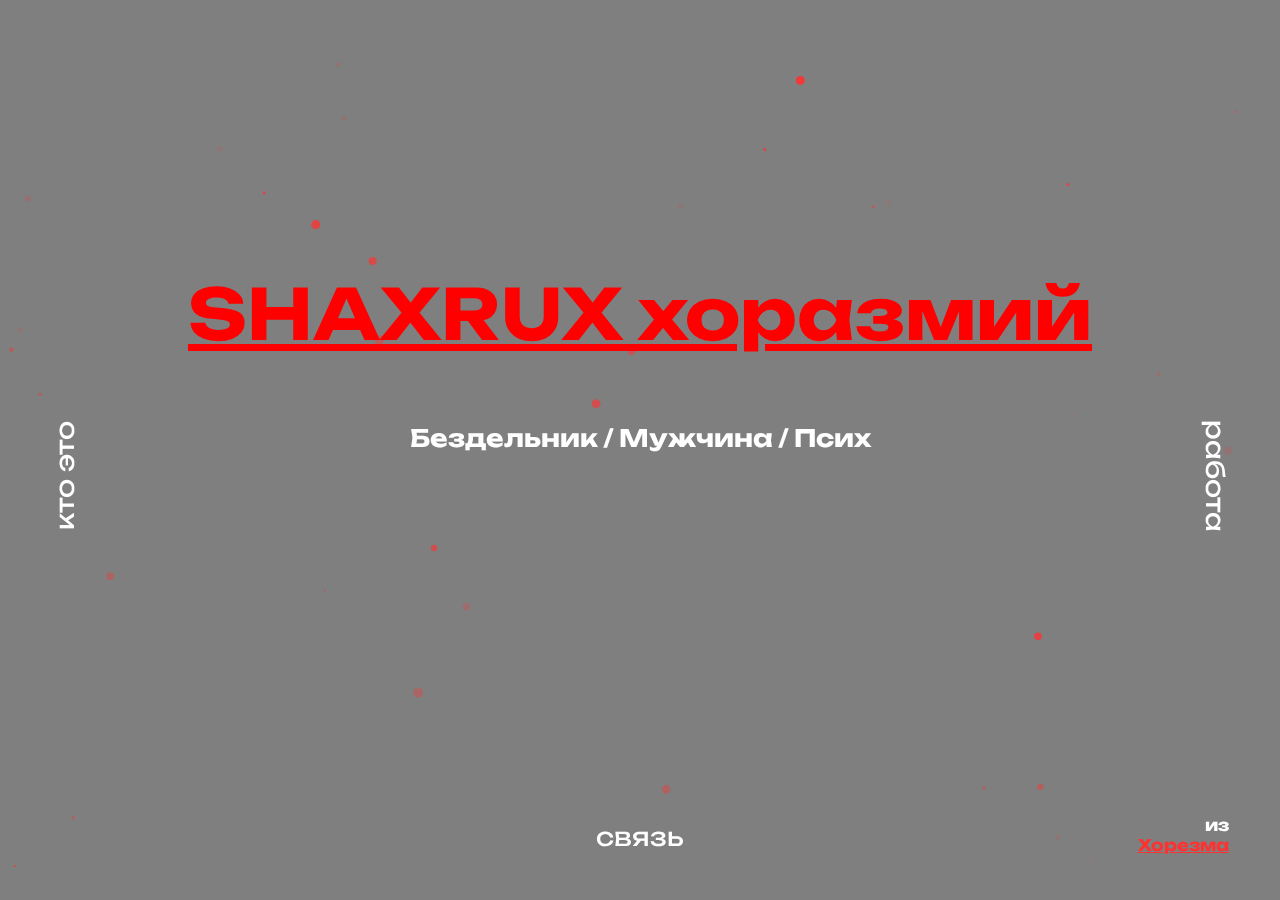
==== index.html @ 75ad0eb4 "1" ====
<html lang="en"><head>
    <meta charset="UTF-8">
    <meta name="viewport" content="width=device-width, initial-scale=1.0">
    <meta http-equiv="X-UA-Compatible" content="ie=edge">
    <title>VIPSHAKH</title>
    <link rel="stylesheet" href="https://cdnjs.cloudflare.com/ajax/libs/animate.css/3.7.0/animate.min.css">
    <link href="https://fonts.googleapis.com/css?family=Comfortaa:700" rel="stylesheet">
    <script src="https://code.jquery.com/jquery-3.3.1.min.js" integrity="sha256-FgpCb/KJQlLNfOu91ta32o/NMZxltwRo8QtmkMRdAu8=" crossorigin="anonymous"></script>
    <link rel="stylesheet" href="https://use.fontawesome.com/releases/v5.7.1/css/all.css" integrity="sha384-fnmOCqbTlWIlj8LyTjo7mOUStjsKC4pOpQbqyi7RrhN7udi9RwhKkMHpvLbHG9Sr" crossorigin="anonymous">
    <link rel="stylesheet" href="index.css">
</head>
<body>
    <div id="loading" class="" style="display: none;">
        <div id="spinner"></div>
    </div>
    <div id="particles-js"><canvas class="particles-js-canvas-el" width="804" height="663" style="width: 100%; height: 100%;"></canvas></div>
    <div id="box" style="display: none;">
        <div class="box1 onlywide animated bounceOutLeft" style="animation-delay:1.7s;"></div>
        <div class="box2 onlywide animated bounceOutLeft" style="animation-delay:1.8s;"></div>
        <div class="box2 onlywide animated bounceOutLeft" style="animation-delay:1.9s;"></div>
        <div class="box2 animated bounceOutRight" style="animation-delay:1.9s;"></div>
        <div class="box2 onlywide animated bounceOutRight" style="animation-delay:1.8s;"></div>
        <div class="box2 onlywide animated bounceOutRight" style="animation-delay:1.7s;"></div>
    </div>
    <a id="about" onclick="showabout()" class="" style="animation-delay:2.2s;">кто это</a>
    <a id="work" onclick="showwork()" class="" style="animation-delay:2.2s;">работа</a>
    <a id="contact" onclick="showcontact()" class="" style="animation-delay:2.2s;">связь</a>
    <div id="middle" class="animated slideInDown" style="animation-delay:2.0s;">
        <h1>SHAXRUX хоразмий</h1>
        <h2>Бездельник / Мужчина / Псих</h2>
        <div id="menu">
            <a onclick="showabout()">кто это</a>
            <a onclick="showwork()">работа</a>
            <a onclick="showcontact()">связь</a>
        </div>
        <table>
                <tbody><tr>
                    <td class="animated zoomIn" style="animation-delay:2.2s;"><a class="social" href="https://shaxrux_ake.t.me"><i class="fab fa-telegram"></i></a></td>
                </tr>
        </tbody></table>
    </div>
    <div id="work_container" class="container" style="display: none;">
        <div onclick="closework()"><i class="fas fa-angle-right"></i></div>
        <h1>работа</h1>
        <section>
            <h2>работа</h2>
            <p>
                Я создаю сайты, веб-приложения, ботов, и многое другое.
            </p>
            <div id="used">
                <div><i class="fas fa-circle"></i>&nbsp;HTML</div>
                <div><i class="fas fa-circle"></i>&nbsp;CSS</div>
                <div><i class="fas fa-circle"></i>&nbsp;Javascript</div>
                <div><i class="fas fa-circle"></i>&nbsp;PHP</div>
                <div><i class="fas fa-circle"></i>&nbsp;Python</div>
            </div>
            <button class="btn_two">просто</button>
            <button class="btn_two">просто 2</button>
        </section>
    </div>
    <div id="about_container" class="container">
            <div onclick="closeabout()"><i class="fas fa-angle-left"></i></div>
            <h1>кто это</h1>
            <section>
                <h2>мужчина</h2>
                <p>
                    Я буду краток, просто человек
                </p>
            </section>
        </div>
          <div id="contact_container" class="container" style="display: none;">
            <div onclick="closecontact()"><i class="fas fa-angle-down"></i></div>
            <h1>связь</h1>
            <section>
                <h2>связь мной</h2>
                <p>
                    связь со мной через  <a href="https://shaxrux_ake.t.me">телеграм</a>
                </p>
            </section>
        </div>
        <div id="footer">
            из <br> <a href="https://shaxrux_ake.t.me">Хорезма</a>
        </div>
    <script src="index.js" type="text/javascript"></script>
    <script src="particles.js"></script>
    <script src="app.js"></script>

</body></html>
---- index.css ----
@import url('https://fonts.googleapis.com/css?family=Unbounded');

body {
    padding:0px;
    margin:0px;
    background:linear-gradient(0deg,rgba(0,0,0,0.5),rgba(0,0,0,0.5)),url("https://images.unsplash.com/photo-1491956175078-460aea0914ca?ixlib=rb-1.2.1&ixid=eyJhcHBfaWQiOjEyMDd9&w=1550&q=80") center center;
    background-size:cover;
    width:100vw;
    height:100vh;
    overflow:hidden;
    font-family: "Unbounded", bold;
}
#loading {
    width: 100vw;
    height: 100vh;
    position: fixed;
    background:rgb(255, 50, 50);
    z-index: 999;
    display: flex;
    justify-content: center;
    flex-direction: column;
    align-items: center;
}
#spinner {
    animation: rotate 0.56s infinite linear;
    width:50px;
    height:50px;
    border:12px solid #fff;
    border-bottom:12px solid rgb(255, 50, 50);
    border-radius:50%;
    margin:0;
}
@keyframes rotate {
    0% {transform: rotate(0deg);}
    100% {transform: rotate(360deg);}
}
#box {
    width:100vw;
    height:100vh;
    z-index:9;
    position:fixed;
    top:0;
}
#box div {
    width:16.66vw;
    height:100%;
    display:inline-block;
}
.box1 {
    background:rgb(255, 50, 50);
}
.box2 {
    background:rgb(255, 50, 50);
    margin-left:-5px;
}
#menu {
    width:100%;
    text-align:center;
    margin:6vh 0px;
    display:none;
}
#menu a {
    margin:0px 6%;
    font-size:19px;
    color:#fff;
    text-decoration:underline;
}
#middle {
    width:100vw;
    height:90vh;
    display:flex;
    flex-direction:column;
    justify-content:center;
    position:fixed;
    top:0;
    text-align:center;
    z-index:1;
    color:#fff;
    padding-bottom:10vh;
}
#middle h1 {
    color:rgb(255, 0, 0);
    font-size:70px;
    text-decoration:underline;
}
#about {
    width:10vw;
    height:10vw;
    text-align:center;
    font-size:25px;
    transform:rotate(-90deg);
    background:transparent;
    color:#fff;
    position:fixed;
    left:0;
    bottom:40vh;
    display:flex;
    flex-direction: column;
    justify-content:center;
    z-index:4;
    transition:0.4s ease-in-out;
    border-radius:0px 0px 100px 100px;
}
#work {
    width:10vw;
    height:10vw;
    text-align:center;
    font-size:25px;
    transform:rotate(90deg);
    background:transparent;
    color:#fff;
    position:fixed;
    right:0;
    bottom:40vh;
    display:flex;
    flex-direction: column;
    justify-content:center;
    z-index:4;
    transition:0.4s ease-in-out;
    border-radius:0px 0px 100px 100px;
}
#contact {
    width:10vw;
    height:10vw;
    text-align:center;
    font-size:25px;
    background:transparent;
    color:#fff;
    position:fixed;
    bottom:0;
    left:45vw;
    display:flex;
    flex-direction: column;
    justify-content:center;
    z-index:4;
    transition:0.4s ease-in-out;
    border-radius:100px 100px 0px 0px;
}
#about:hover {
    background:rgba(255,50,50,0.9);
    cursor:pointer;
}
#work:hover {
    background:rgba(255,50,50,0.9);
    cursor:pointer;
}
#contact:hover {
    background:rgba(255,50,50,0.9);
    cursor:pointer;
}
#middle table {
    width:30%;
    margin:6vh auto;
}
#middle table tr td {
    text-align:center;
}
.social {
    color:#fff;
    font-size:22px;
    border-radius:50%;
    transition:0.4s ease-in-out;
    margin:0px 8px;
    text-align:center;
}
.social:hover { 
    cursor: pointer;
    color:rgb(255, 50, 50);
}
.container {
    width:90vw;
    height:90vh;
    padding:5vh 5vw;
    background:rgb(255, 50, 50);
    color:#fff;
    z-index:9;
    position:fixed;
    max-height:100vh;
    overflow-y:auto;
    display:none;
}
.container div {
    font-size:25px;
    margin:20px 0px;
    transition:0.4s ease-in-out;
}
.container div:hover {
    cursor:pointer;
}
.container section {
    margin:8vh 0px;
}
#used div{
    font-size:14px !important;
    display:inline-block;
    padding:8px 10px;
    border:2px solid #fff;
    margin:0px 10px;
    border-radius:50px;
}
#used:hover {
    cursor:text;
}
#used div:hover {
    cursor:text;
}
.container h1 {
    font-size:60px;
    text-decoration:underline;
}
.container p {
    font-size:21px;
}
.btn_one {
    font-size:18px;
    font-family: 'Josefin Sans', sans-serif;
    color:#fff;
    background:transparent;
    border:3px solid #fff;
    padding:8px 40px;
    border-radius:80px;
    font-weight:bold;
    margin:2vh 10px;
    transition:0.4s ease-in-out;
}
.btn_one:hover {
    cursor:pointer;
    color:rgb(255, 50, 50);
    background:#fff;
}
.btn_two {
    font-size:18px;
    font-family: 'Josefin Sans', sans-serif;
    color:rgb(255, 50, 50);
    background:#fff;
    border:3px solid #fff;
    padding:8px 40px;
    border-radius:80px;
    font-weight:bold;
    margin:2vh 10px;
    transition:0.4s ease-in-out;
}
.btn_two:hover {
    cursor:pointer;
    padding:8px 60px;
}
.container form input {
    width:46%;
    margin:20px 1%;
    background:transparent;
    border:0px;
    border-bottom:3px solid rgba(255,255,255,0.5);
    padding:8px 10px;
    font-family: 'Poppins', sans-serif;
    font-size:18px;
    transition:0.4s ease-in-out;
    color:#fff;
    font-weight:bold;
}
.container form textarea {
    width:96%;
    margin:20px 1%;
    padding:8px 10px;
    border:0px;
    border-bottom:3px solid rgba(255,255,255,0.5);
    padding:8px 10px;
    font-family: 'Poppins', sans-serif;
    font-size:18px;
    background:transparent;
    resize:none;
    transition:0.4s ease-in-out;
    color:#fff;
    font-weight:bold;
}
.container form input:focus {
    outline:none;
    border-bottom:3px solid rgba(255, 255, 255,1);
}
.container form textarea:focus {
    outline:none;
    border-bottom:3px solid rgba(255, 255, 255,1);
}
::placeholder {
    color:#fff;
}
#footer {
    color:#fff;
    width:92vw;
    padding:5vh 4vw;
    text-align:right;
    position:fixed;
    z-index:1;
    bottom:0;
    font-size:16px;
    font-weight:bold;
}
#footer a {
    color:rgb(255, 50, 50) ;
}
#particles-js {
    position:fixed;
    width:100vw;
    height:100vh;
}
::-webkit-scrollbar {
    width:5px;
    height:5px;
}
::-webkit-scrollbar-track {
    background: #fff; 
}
::-webkit-scrollbar-thumb {
    background: rgb(255, 50, 50); 
}
::-webkit-scrollbar-thumb:hover {
    background: rgba(255, 50, 50,0.8); 
}
::selection {
	color: #fff;
	background: rgb(255, 50, 50);
}

@media (max-width: 800px){ 
    #about {
        display:none;
    }
    #contact {
        display:none;
    }
    #work {
        display:none;
    }
    #footer {
        text-align:center;
    }
    #middle {
        width:90vw;
        padding:0px 5vw;
    }
    #middle table {
        width:80%;
    }
    .container form input {
        width:90%;
    }
    .container form textarea {
        width:90%;
    }
    #menu {
        display:inline-block;
    }
    #onlywide {
        display:none !important;
    }
    .box2 {
        margin-left:0px !important;
    }
    #box div {
        width:100%;
    }
}
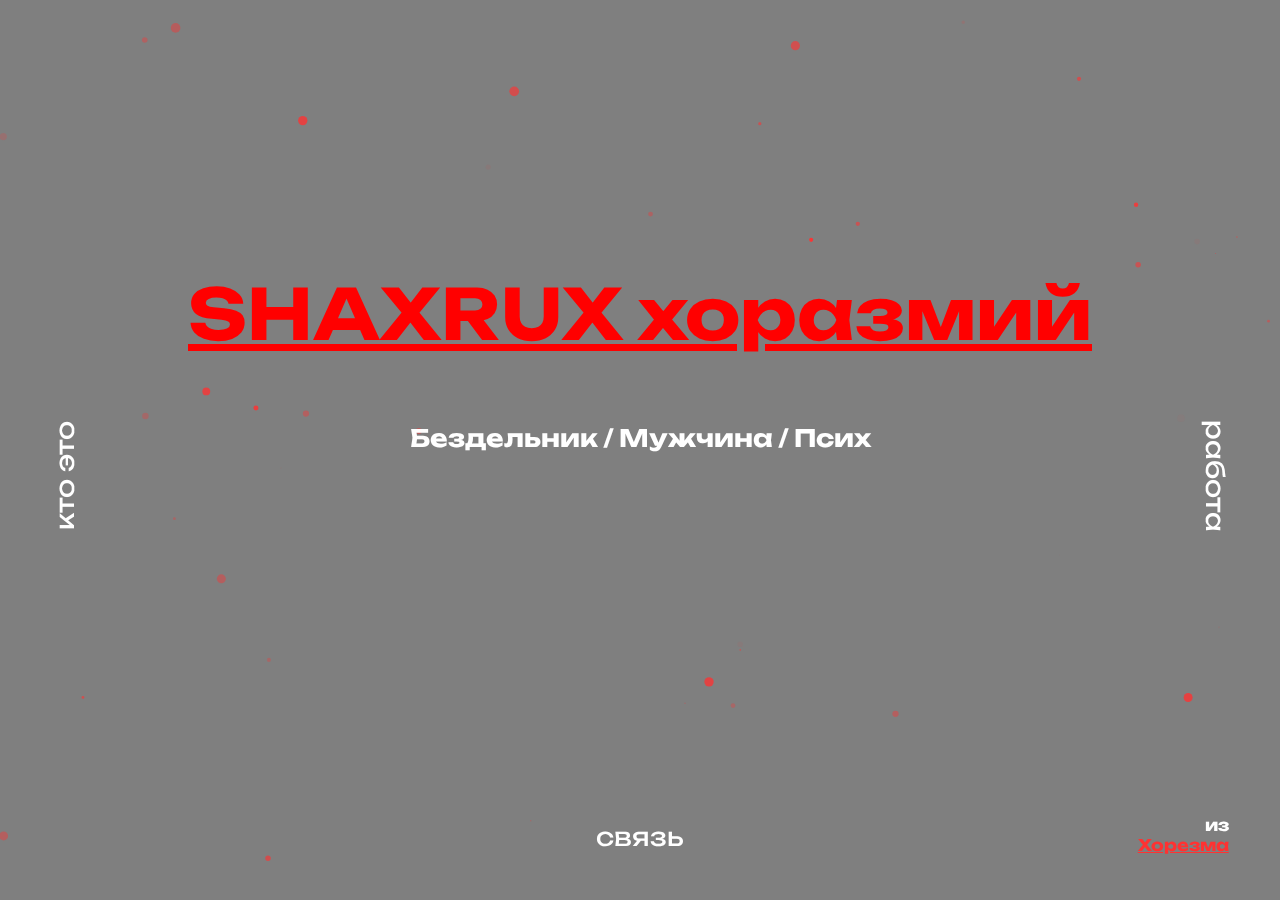
==== commit df91d9eb: "Merge branch 'main' of https://github.com/VIPSHAKH/VIPSHAKH.github.io" ====
--- a/index.html
+++ b/index.html
@@ -8,6 +8,10 @@
     <script src="https://code.jquery.com/jquery-3.3.1.min.js" integrity="sha256-FgpCb/KJQlLNfOu91ta32o/NMZxltwRo8QtmkMRdAu8=" crossorigin="anonymous"></script>
     <link rel="stylesheet" href="https://use.fontawesome.com/releases/v5.7.1/css/all.css" integrity="sha384-fnmOCqbTlWIlj8LyTjo7mOUStjsKC4pOpQbqyi7RrhN7udi9RwhKkMHpvLbHG9Sr" crossorigin="anonymous">
     <link rel="stylesheet" href="index.css">
+      <link rel="apple-touch-icon" sizes="180x180" href="assets/favicon_io/apple-touch-icon.png">
+  <link rel="icon" type="image/png" sizes="32x32" href="assets/favicon_io/favicon-32x32.png">
+  <link rel="icon" type="image/png" sizes="16x16" href="assets/favicon_io/favicon-16x16.png">
+  <link rel="manifest" href="assets/favicon_io/site.webmanifest">
 </head>
 <body>
     <div id="loading" class="" style="display: none;">
@@ -85,4 +89,4 @@
     <script src="particles.js"></script>
     <script src="app.js"></script>
 
-</body></html>+</body></html>
